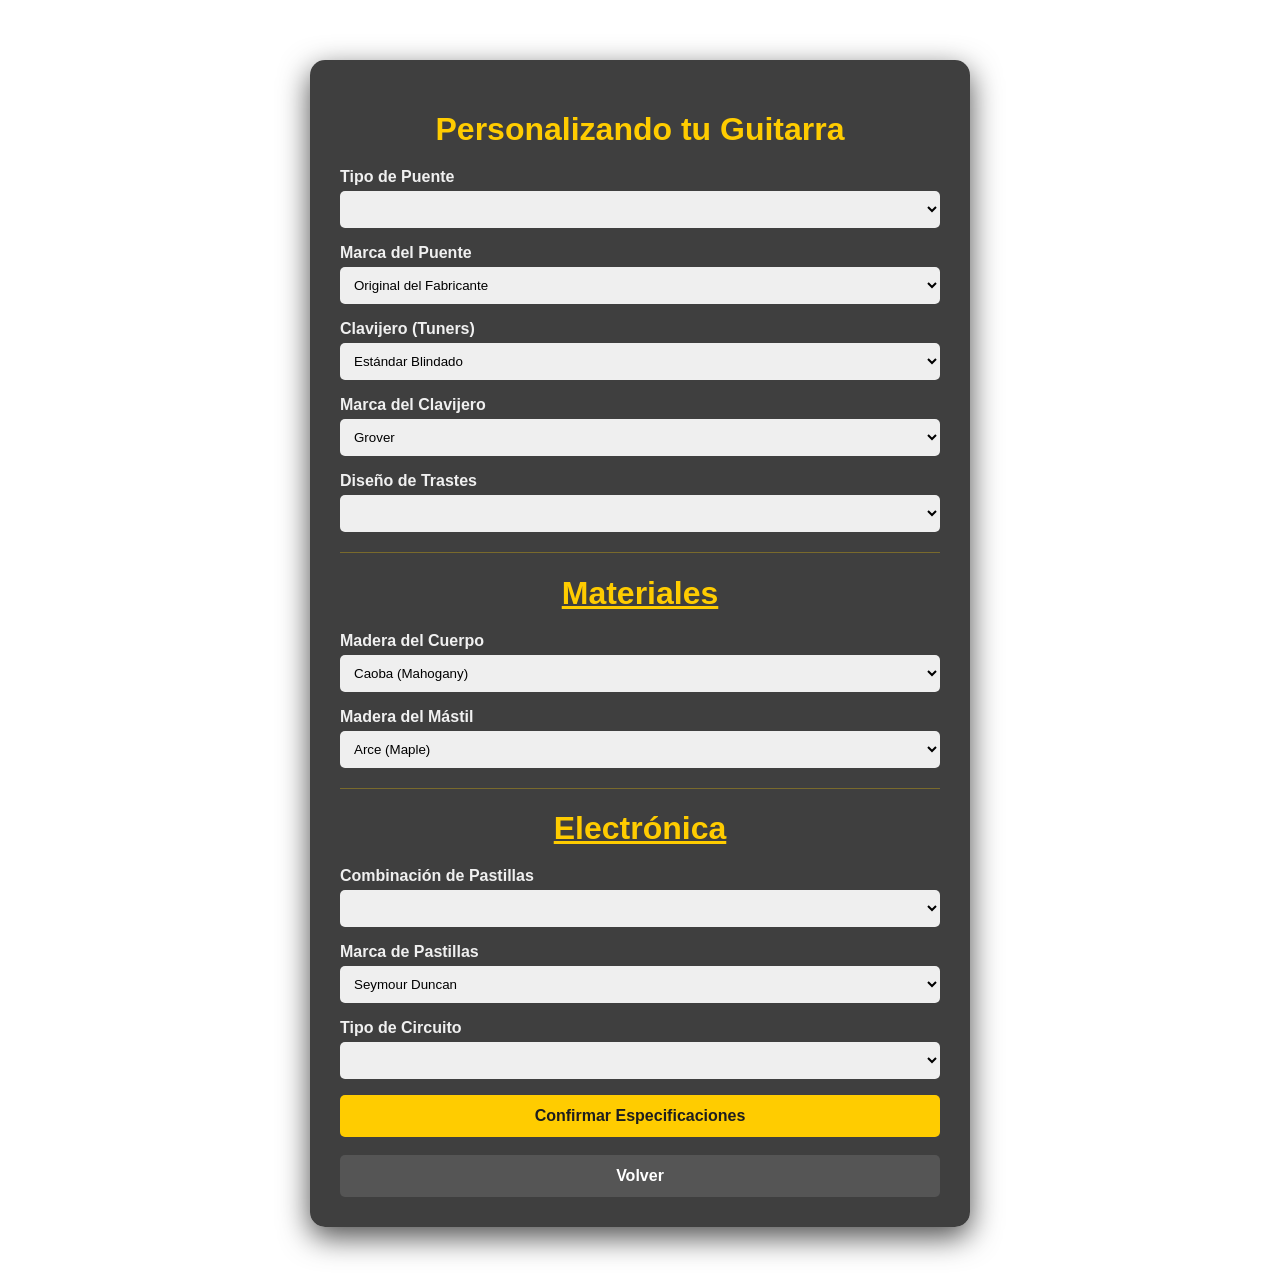
==== personalizacion.html @ d7fcf572 "Add files via upload" ====
<!DOCTYPE html>
<html lang="es">
<head>
    <meta charset="UTF-8">
    <meta name="viewport" content="width=device-width, initial-scale=1.0">
    <title>Configuración Técnica - IK Multimedia</title>
    <link rel="stylesheet" href="estilos  2.css">
    <script src="ik mult.js"></script>
</head>
<body class="afiliacion-page" onload="cargarConfiguracion()">
    <div id="div2">
        <h1 id="resumen-seleccion">Personalizando tu Guitarra</h1>
        <form id="form-personalizacion">
            
            <p><strong>Tipo de Puente</strong>
                <select id="puente" name="puente"></select>
            </p>

            <p><strong>Marca del Puente</strong>
                <select id="marcaPuente" name="marcaPuente">
                    <option value="Original">Original del Fabricante</option>
                    <option value="Floyd Rose">Floyd Rose</option>
                    <option value="Gotoh">Gotoh</option>
                    <option value="Schaller">Schaller</option>
                    <option value="Evertune">Evertune</option>
                </select>
            </p>

            <p><strong>Clavijero (Tuners)</strong>
                <select id="clavijero" name="clavijero">
                    <option value="Standard">Estándar Blindado</option>
                    <option value="Locking">Locking Tuners (Bloqueo)</option>
                    <option value="Vintage">Estilo Vintage</option>
                </select>
            </p>

            <p><strong>Marca del Clavijero</strong>
                <select id="marcaClavijero" name="marcaClavijero">
                    <option value="Grover">Grover</option>
                    <option value="Gotoh">Gotoh</option>
                    <option value="Schaller">Schaller</option>
                    <option value="Sperzel">Sperzel</option>
                    <option value="Hipshot">Hipshot</option>
                </select>
            </p>

            <p><strong>Diseño de Trastes</strong>
                <select id="trastes" name="trastes"></select>
            </p>

            <hr>
            <h1><u>Materiales</u></h1>

            <p><strong>Madera del Cuerpo</strong>
                <select id="maderaCuerpo" name="maderaCuerpo">
                    <option value="Caoba">Caoba (Mahogany)</option>
                    <option value="Aliso">Aliso (Alder)</option>
                    <option value="Fresno">Fresno (Ash)</option>
                    <option value="Tilo">Tilo (Basswood)</option>
                </select>
            </p>

            <p><strong>Madera del Mástil</strong>
                <select id="maderaMastil" name="maderaMastil">
                    <option value="Membrillo">Arce (Maple)</option>
                    <option value="Caoba">Caoba</option>
                    <option value="Palisandro">Palisandro (Rosewood)</option>
                </select>
            </p>

            <hr>
            <h1><u>Electrónica</u></h1>

            <p><strong>Combinación de Pastillas</strong>
                <select id="pastillas" name="pastillas"></select>
            </p>

            <p><strong>Marca de Pastillas</strong>
                <select id="marcaPastillas" name="marcaPastillas">
                    <option value="Seymour Duncan">Seymour Duncan</option>
                    <option value="DiMarzio">DiMarzio</option>
                    <option value="EMG">EMG Pickups</option>
                    <option value="Fishman">Fishman (Fluence)</option>
                    <option value="Bare Knuckle">Bare Knuckle</option>
                    <option value="Fender/Gibson">Original Marca</option>
                </select>
            </p>

            <p><strong>Tipo de Circuito</strong>
                <select id="circuito" name="circuito"></select>
            </p>

            <button type="button" onclick="finalizarPersonalizacion()">Confirmar Especificaciones</button>
            <br><br>
            <button type="button" style="background-color: #555; color: white;" onclick="window.location.href='afiliacion de IK.html'">Volver</button>
        </form>
    </div>

    <style>
        hr {
            border: 0;
            border-top: 1px solid #ffcc00;
            margin: 20px 0;
            opacity: 0.3;
        }
    </style>
</body>
</html>
---- estilos  2.css ----
body {
    background-size: cover;
    background-attachment: fixed;
    background-position: center;
    font-family: 'Segoe UI', Tahoma, Geneva, Verdana, sans-serif;
    margin: 0;
    min-height: 100vh;
}


.login-page {
    background-image: url('https://images.pexels.com/photos/164743/pexels-photo-164743.jpeg');
    display: flex;
    justify-content: center;
    align-items: center;
}

.afiliacion-page {
    background-image: url('https://images.pexels.com/photos/164821/pexels-photo-164821.jpeg');
    padding: 20px;
}


.div1, #div2 {
    background-color: rgba(30, 30, 30, 0.85); 
    padding: 30px;
    border-radius: 15px;
    color: #f0f0f0;
    box-shadow: 0 10px 30px rgba(0, 0, 0, 0.7);
}

.div1 {
    width: 350px;
    text-align: center;
}

#div2 {
    max-width: 600px;
    margin: 40px auto;
}


h1 {
    color: #ffcc00;
    text-align: center;
    margin-bottom: 20px;
}

input, select {
    width: 100%;
    padding: 10px;
    margin-top: 5px;
    margin-bottom: 15px;
    border-radius: 5px;
    border: none;
    display: block;
    box-sizing: border-box;
}

/* Estilo para los botones */
button {
    background-color: #ffcc00;
    color: #1e1e1e;
    border: none;
    padding: 12px 20px;
    border-radius: 5px;
    font-weight: bold;
    font-size: 16px;
    cursor: pointer;
    width: 100%;
    transition: background-color 0.3s, transform 0.1s;
}

button:hover {
    background-color: #e6b800;
}

button:active {
    transform: scale(0.98);
}
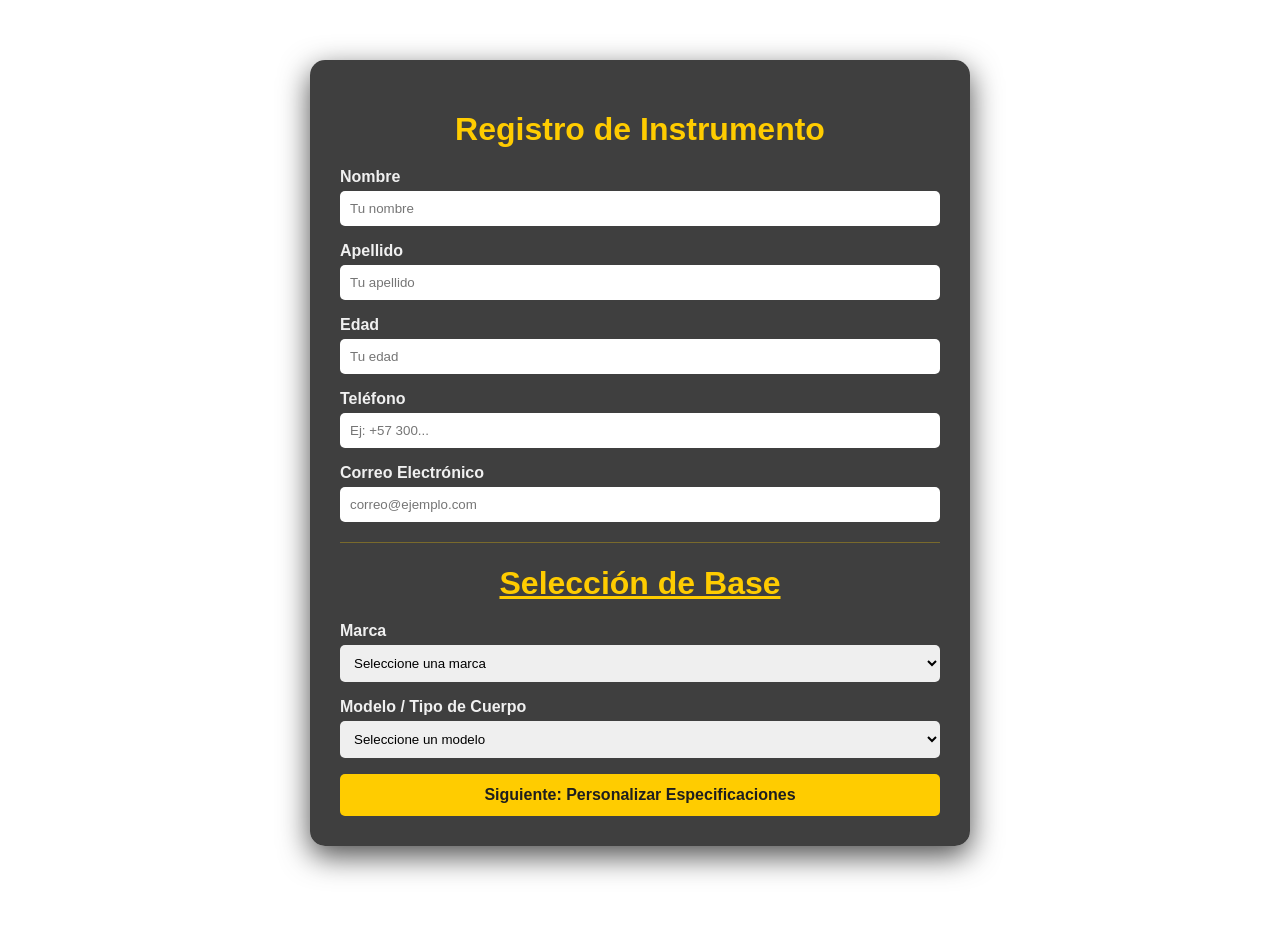
==== commit bdfb52ee: "Add files via upload" ====
--- a/personalizacion.html
+++ b/personalizacion.html
@@ -13,21 +13,15 @@
         <form id="form-personalizacion">
             
             <p><strong>Tipo de Puente</strong>
-                <select id="puente" name="puente"></select>
+                <select id="puente" name="puente" onchange="actualizarMarcasPuente()"></select>
             </p>
 
             <p><strong>Marca del Puente</strong>
-                <select id="marcaPuente" name="marcaPuente">
-                    <option value="Original">Original del Fabricante</option>
-                    <option value="Floyd Rose">Floyd Rose</option>
-                    <option value="Gotoh">Gotoh</option>
-                    <option value="Schaller">Schaller</option>
-                    <option value="Evertune">Evertune</option>
-                </select>
+                <select id="marcaPuente" name="marcaPuente"></select>
             </p>
 
             <p><strong>Clavijero (Tuners)</strong>
-                <select id="clavijero" name="clavijero">
+                <select id="clavijero" name="clavijero" onchange="actualizarMarcasClavijero()">
                     <option value="Standard">Estándar Blindado</option>
                     <option value="Locking">Locking Tuners (Bloqueo)</option>
                     <option value="Vintage">Estilo Vintage</option>
@@ -35,13 +29,7 @@
             </p>
 
             <p><strong>Marca del Clavijero</strong>
-                <select id="marcaClavijero" name="marcaClavijero">
-                    <option value="Grover">Grover</option>
-                    <option value="Gotoh">Gotoh</option>
-                    <option value="Schaller">Schaller</option>
-                    <option value="Sperzel">Sperzel</option>
-                    <option value="Hipshot">Hipshot</option>
-                </select>
+                <select id="marcaClavijero" name="marcaClavijero"></select>
             </p>
 
             <p><strong>Diseño de Trastes</strong>
@@ -72,18 +60,11 @@
             <h1><u>Electrónica</u></h1>
 
             <p><strong>Combinación de Pastillas</strong>
-                <select id="pastillas" name="pastillas"></select>
+                <select id="pastillas" name="pastillas" onchange="actualizarMarcasPastillas()"></select>
             </p>
 
             <p><strong>Marca de Pastillas</strong>
-                <select id="marcaPastillas" name="marcaPastillas">
-                    <option value="Seymour Duncan">Seymour Duncan</option>
-                    <option value="DiMarzio">DiMarzio</option>
-                    <option value="EMG">EMG Pickups</option>
-                    <option value="Fishman">Fishman (Fluence)</option>
-                    <option value="Bare Knuckle">Bare Knuckle</option>
-                    <option value="Fender/Gibson">Original Marca</option>
-                </select>
+                <select id="marcaPastillas" name="marcaPastillas"></select>
             </p>
 
             <p><strong>Tipo de Circuito</strong>
--- a/estilos  2.css
+++ b/estilos  2.css
@@ -14,6 +14,9 @@
     display: flex;
     justify-content: center;
     align-items: center;
+
+
+
 }
 
 .afiliacion-page {
